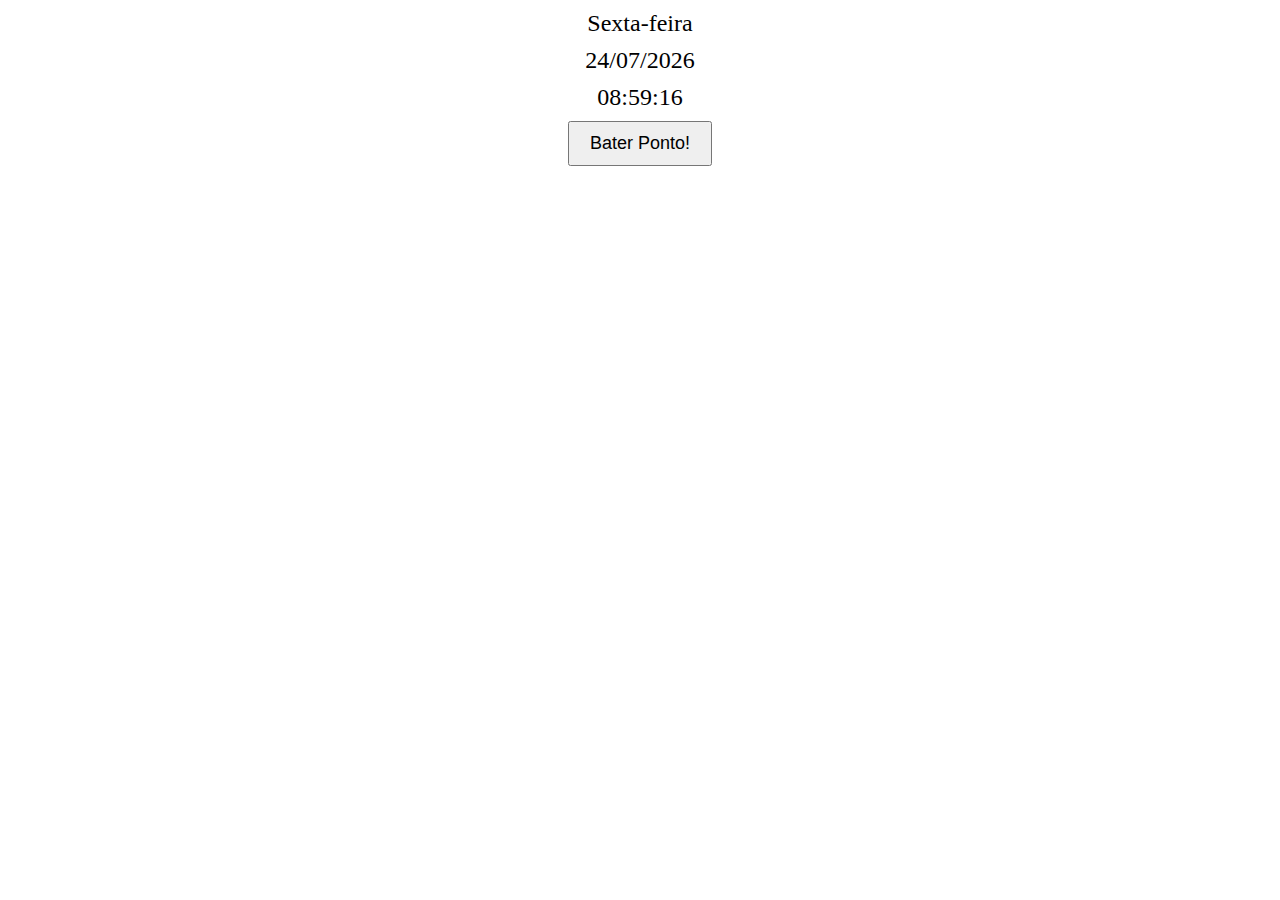
==== index.html @ 5f28b5cc "Aula 6 Geolocalização" ====
<!DOCTYPE html>
<html lang="PT-BR">
<head>
    <meta charset="UTF-8">
    <meta name="viewport" content="width=device-width, initial-scale=1.0">
    <title>Sistema de controle de ponto</title>
    <link rel="stylesheet" href="css/style.css">
</head>
<body>
    <div class="data-hora">
        <p id="diaSemana">Segunda-feira</p>
        <p id="diaMesAno">26/08/2024</p>
        <p id="horario">08:34:24</p>
    </div>
    <button id="btn-bater-ponto">Bater Ponto!</button> 
    
    <dialog id="dialog-ponto">
        <p id = "dialog-data">Data</p>
        <p id = "dialog-hora">Hora</p>
        <button id="btn-entrada">Entrada</button>
        <button id="btn-intervalo">Intervalo</button>
        <button id="btn-volta-intervalo">Volta Intervalo</button>
        <button id="btn-saida">Saída</button>
        <button id="btn-fechar">X</button>
    </dialog>   
    <script src="js/index.js"></script>
</body> 
</html>
---- css/style.css ----
.data-hora {
    text-align: center;
    font-size: 24px; 
}

.data-hora p {
    margin: 10px 0; 
}

button {
    font-size: 18px; 
    padding: 10px 20px; 
}

#btn-bater-ponto{
    display: block;
    margin: 0 auto;
}

/* Estilo do dialog */
dialog {
    position: relative; /* Necessário para posicionar o botão de fechar */
}

/* Estilo do botão de fechar */
#btn-fechar {
    position: absolute; /* Posiciona o botão absolutamente dentro do dialog */
    top: 10px; /* Distância do topo */
    right: 10px; /* Distância da borda direita */
    background: transparent; /* Fundo transparente */
    border: none; /* Sem borda */
    font-size: 24px; /* Tamanho do ícone "X" */
    color: #333; /* Cor do ícone */
    cursor: pointer; /* Cursor pointer para indicar que é clicável */
    padding: 0; /* Remove o preenchimento padrão */
}

/* Adiciona efeito hover para o botão de fechar */
#btn-fechar:hover {
    color: #f00; /* Muda a cor ao passar o mouse */
}

#data {
    font-size: 28px
}

#hora{
    font-size: 28px
}
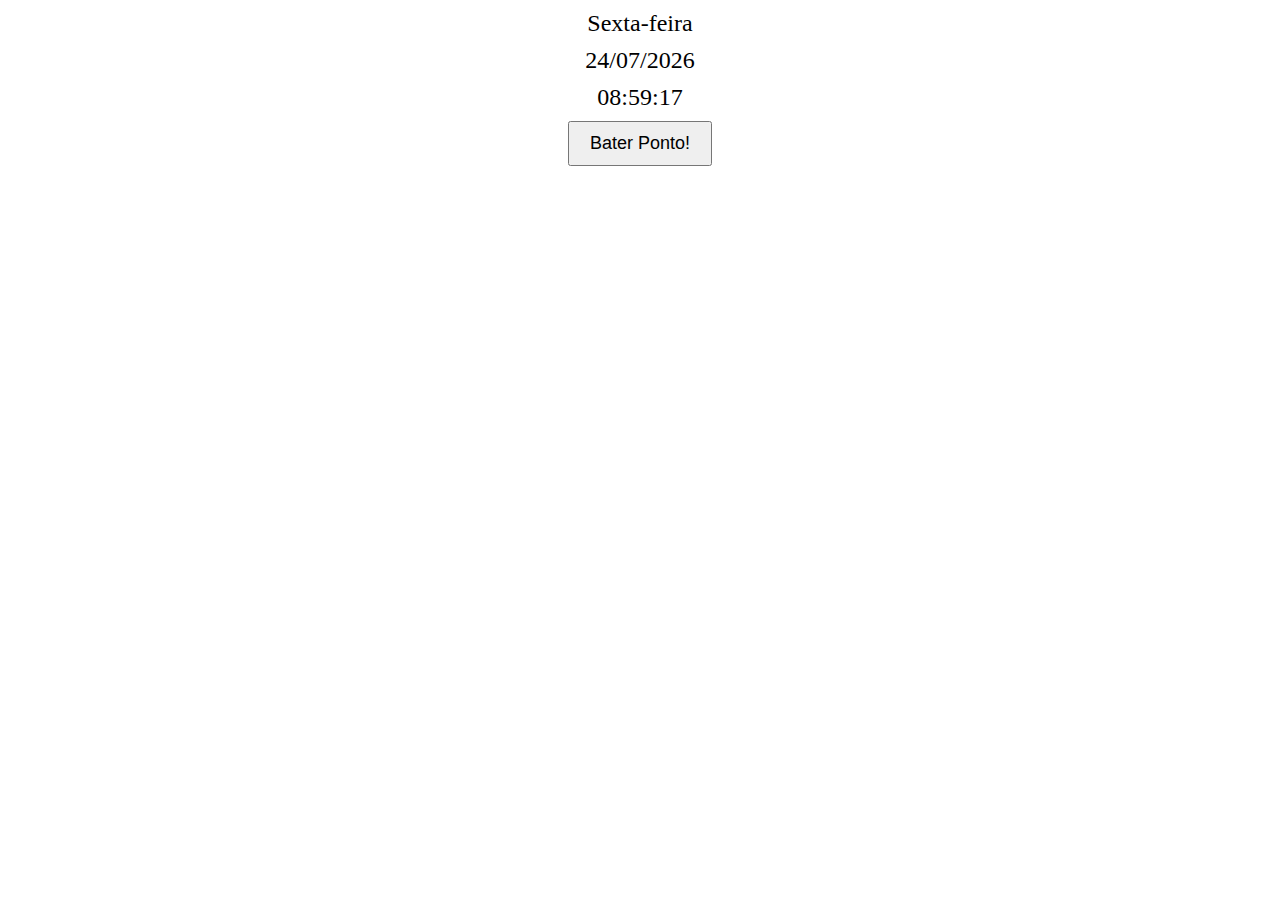
==== commit aa8d2ad0: "Atualizações no projeto de bater ponto melhorando o estilo da pagina e adicionando a função para reg" ====
--- a/index.html
+++ b/index.html
@@ -17,12 +17,18 @@
     <dialog id="dialog-ponto">
         <p id = "dialog-data">Data</p>
         <p id = "dialog-hora">Hora</p>
-        <button id="btn-entrada">Entrada</button>
-        <button id="btn-intervalo">Intervalo</button>
-        <button id="btn-volta-intervalo">Volta Intervalo</button>
-        <button id="btn-saida">Saída</button>
+        <select name="tipos-ponto" id="tipos-ponto">
+            <option value ="entrada">Entrada</option>
+            <option value ="intervalo">Intervalo</option>
+            <option value ="volta-intervalo">Volta do Intervalo</option>
+            <option value ="saida">Saida</option>
+        </select>
+        <button id="btn-registrar">Registrar Ponto</button>   
         <button id="btn-fechar">X</button>
-    </dialog>   
+    </dialog>
+    <div id="notification" class="notification">
+        <p id="notification-content"></p>
+    </div>   
     <script src="js/index.js"></script>
 </body> 
 </html>
--- a/css/style.css
+++ b/css/style.css
@@ -47,4 +47,68 @@
 
 #hora{
     font-size: 28px
+}
+
+/* Container para o select e o botão */
+.container {
+    display: flex; /* Alinha os elementos horizontalmente */
+    align-items: center; /* Alinha os itens no centro verticalmente */
+    gap: 10px; /* Espaço entre o select e o botão */
+    width: 100%; /* Largura do container */
+}
+
+/* Estilo para o select */
+#tipos-ponto {
+    flex: 1; /* Permite que o select ocupe o espaço disponível restante */
+    height: 50px; /* Ajuste a altura para coincidir com o botão */
+    font-size: 18px; /* Tamanho da fonte do select */
+    padding: 10px; /* Preenchimento interno */
+    box-sizing: border-box; /* Inclui bordas e preenchimento na largura total */
+    border: 2px solid #ccc; /* Aumenta a espessura da borda */
+    border-radius: 4px; /* Arredondamento dos cantos */
+    background-color: white; /* Cor de fundo do select */
+    color: black; /* Cor do texto do select */
+}
+
+/* Estilo para o botão de registrar ponto */
+#btn-registrar-ponto {
+    flex: 1; /* Permite que o botão ocupe o espaço disponível restante */
+    height: 50px; /* Ajuste a altura para coincidir com o select */
+    font-size: 18px; /* Tamanho da fonte do botão */
+    padding: 10px; /* Preenchimento interno */
+    box-sizing: border-box; /* Inclui bordas e preenchimento na largura total */
+    border: 2px solid #ccc; /* Aumenta a espessura da borda */
+    border-radius: 4px; /* Arredondamento dos cantos */
+    background-color: white; /* Cor de fundo do botão */
+    color: black; /* Cor do texto do botão */
+}
+
+/* CSS para a caixa de notificação */
+.notification {
+    position: fixed;
+    bottom: 20px;
+    right: 20px;
+    background-color: #f0f0f0; /* Cor de fundo mais clara para combinar com o estilo do botão */
+    color: #333; /* Cor do texto mais escura */
+    padding: 15px 25px; /* Aumenta o padding para uma aparência mais espaçosa */
+    border-radius: 8px; /* Arredondamento mais suave dos cantos */
+    box-shadow: 0 4px 8px rgba(0, 0, 0, 0.2); /* Adiciona uma sombra leve */
+    opacity: 0; /* Começa invisível */
+    transition: opacity 0.5s ease-in-out, transform 0.5s ease-in-out; /* Adiciona transição de transformação */
+    z-index: 1000; /* Garante que esteja acima de outros elementos */
+    font-size: 16px; /* Ajusta o tamanho da fonte */
+    max-width: 300px; /* Define uma largura máxima */
+    text-align: center; /* Centraliza o texto */
+}
+
+/* Estado visível */
+.notification.show {
+    opacity: 1;
+    transform: translateY(0); /* Move para a posição original */
+}
+
+/* Estado oculto */
+.notification.hide {
+    opacity: 0;
+    transform: translateY(20px); /* Move para fora da tela */
 }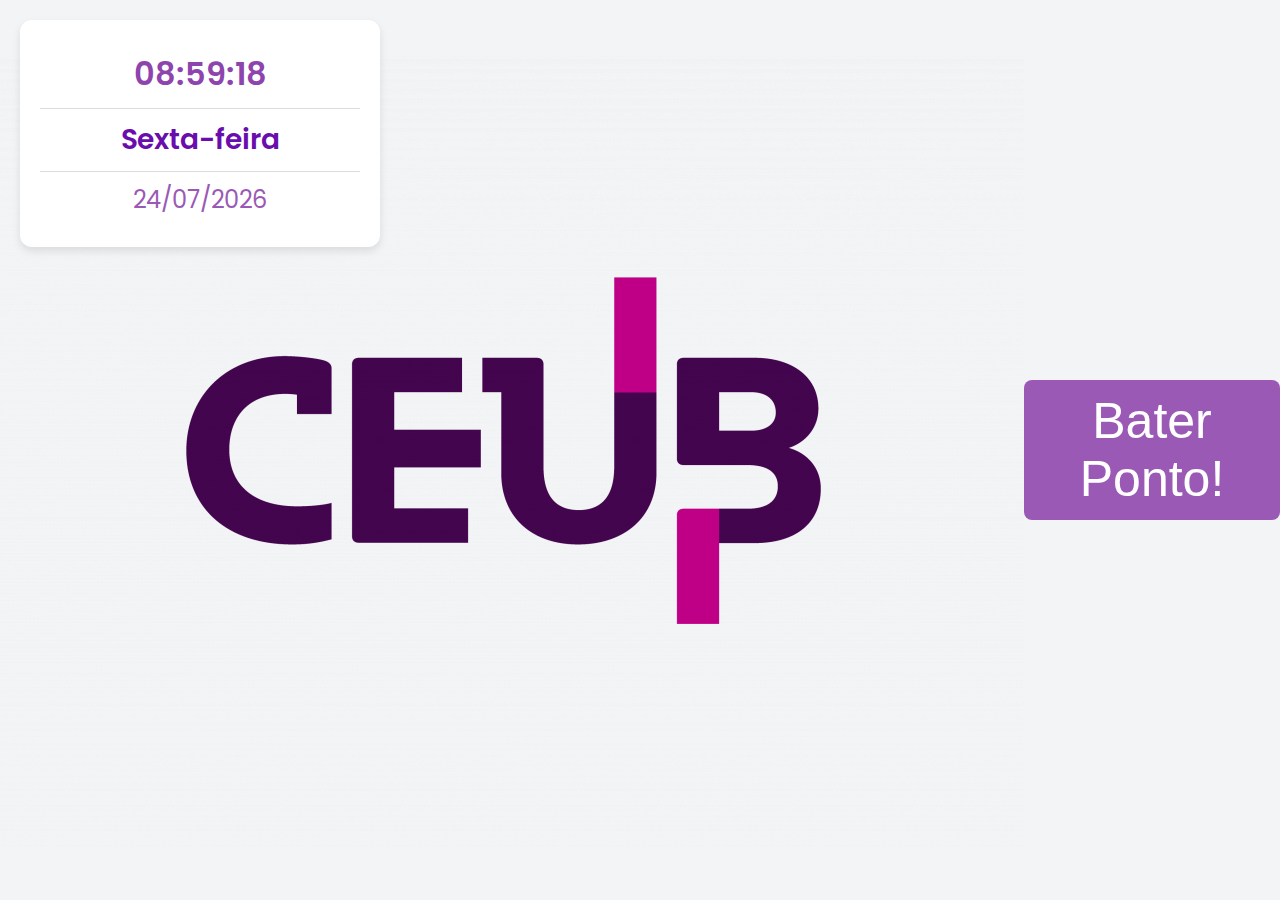
==== commit c3c03775: "Atualização css" ====
--- a/index.html
+++ b/index.html
@@ -1,6 +1,7 @@
 <!DOCTYPE html>
 <html lang="PT-BR">
 <head>
+    <link rel="stylesheet" href="https://fonts.googleapis.com/css2?family=Poppins:wght@300;400;600&display=swap">
     <meta charset="UTF-8">
     <meta name="viewport" content="width=device-width, initial-scale=1.0">
     <title>Sistema de controle de ponto</title>
@@ -8,22 +9,27 @@
 </head>
 <body>
     <div class="data-hora">
-        <p id="diaSemana">Segunda-feira</p>
-        <p id="diaMesAno">26/08/2024</p>
-        <p id="horario">08:34:24</p>
+        <p id="horario"></p>
+        <p id="diaSemana"></p>
+        <p id="diaMesAno"></p>
     </div>
+    <img src="images/Marca-ceub-versao-positiva-lilas-1024x791.png" alt="Descrição da Imagem" class="data-hora-imagem">
     <button id="btn-bater-ponto">Bater Ponto!</button> 
     
     <dialog id="dialog-ponto">
-        <p id = "dialog-data">Data</p>
-        <p id = "dialog-hora">Hora</p>
+        <p id="dialog-data">Data</p>
+        <p id="dialog-hora">Hora</p>
         <select name="tipos-ponto" id="tipos-ponto">
-            <option value ="entrada">Entrada</option>
-            <option value ="intervalo">Intervalo</option>
-            <option value ="volta-intervalo">Volta do Intervalo</option>
-            <option value ="saida">Saida</option>
+            <option value="entrada">Entrada</option>
+            <option value="intervalo">Intervalo</option>
+            <option value="volta-intervalo">Volta do Intervalo</option>
+            <option value="saida">Saída</option>
         </select>
-        <button id="btn-registrar">Registrar Ponto</button>   
+        <button id="btn-registrar">Registrar Ponto</button> 
+        <p id="ultimoRegistroTitulo"></p>
+        <p id="ultimoRegistroTipo"></p>
+        <p id="ultimoRegistroData"></p>
+        <p id="ultimoRegistroHora"></p>  
         <button id="btn-fechar">X</button>
     </dialog>
     <div id="notification" class="notification">
--- a/css/style.css
+++ b/css/style.css
@@ -1,86 +1,173 @@
-
+/* Estilo geral do corpo */
+body {
+    font-family: 'Segoe UI', Tahoma, Geneva, Verdana, sans-serif; /* Fonte padrão para o corpo */
+    background-color: #f3f4f6; /* Cor de fundo suave lilás claro */
+    color: #333; /* Texto escuro */
+    margin: 0;
+    padding: 0;
+    display: flex;
+    justify-content: center;
+    align-items: center;
+    height: 100vh;
+    position: relative; /* Necessário para a posição absoluta da data-hora */
+}
+
+/* Estilo geral da área de data e hora */
 .data-hora {
-    text-align: center;
-    font-size: 24px; 
-}
-
+    position: absolute; /* Posiciona a div no canto superior esquerdo */
+    top: 20px; /* Espaço do topo */
+    left: 20px; /* Espaço da borda esquerda */
+    background-color: #ffffff; /* Cor de fundo branca */
+    padding: 20px; /* Espaçamento interno */
+    border-radius: 12px; /* Cantos arredondados */
+    box-shadow: 0 4px 8px rgba(0, 0, 0, 0.1); /* Sombra suave */
+    width: 320px; /* Largura fixa */
+    font-family: 'Poppins', sans-serif; /* Usa a fonte Poppins */
+    color: #4b0082; /* Texto roxo escuro */
+    text-align: center; /* Centraliza o texto */
+}
+
+/* Estilo dos parágrafos dentro de data-hora */
 .data-hora p {
-    margin: 10px 0; 
-}
-
-button {
-    font-size: 18px; 
-    padding: 10px 20px; 
-}
-
-#btn-bater-ponto{
+    margin: 10px 0; /* Espaçamento entre os parágrafos */
+    font-size: 24px; /* Tamanho da fonte */
+    font-weight: 400; /* Peso da fonte normal */
+}
+
+/* Estilo específico para o dia da semana */
+#diaSemana {
+    font-size: 28px; /* Tamanho da fonte maior */
+    font-weight: 600; /* Peso da fonte negrito */
+    color: #6a0dad; /* Cor roxa mais escura */
+}
+
+/* Estilo específico para a data */
+#diaMesAno {
+    font-size: 24px; /* Tamanho da fonte padrão */
+    color: #9b59b6; /* Cor lilás suave */
+}
+
+/* Estilo específico para a hora */
+#horario {
+    font-size: 32px; /* Tamanho da fonte maior para destaque */
+    font-weight: 600; /* Peso da fonte negrito */
+    color: #8e44ad; /* Cor roxa intermediária */
+}
+
+/* Adiciona um pequeno espaçamento entre os elementos */
+.data-hora > p:not(:last-child) {
+    border-bottom: 1px solid #dcdcdc; /* Linha de separação suave */
+    padding-bottom: 10px; /* Espaço abaixo da linha de separação */
+}
+
+/* Estilo para a imagem abaixo da data e hora */
+.data-hora-imagem {
+
+    margin: 20px auto; /* Centraliza a imagem e adiciona espaço acima e abaixo */
+    max-width: 100%; /* Ajusta a imagem para caber dentro do contêiner */
+    
+}
+
+/* Estilo do botão de bater ponto */
+#btn-bater-ponto {
+    font-size: 50px; /* Tamanho da fonte do botão */
+    padding: 12px 24px; /* Espaçamento interno */
+    border: none; /* Remove bordas padrão */
+    border-radius: 8px; /* Cantos arredondados */
+    background-color: #9b59b6; /* Roxo suave */
+    color: white; /* Texto branco */
+    cursor: pointer; /* Indica que é clicável */
+    transition: background-color 0.3s ease, transform 0.2s ease; /* Transição suave */
+    margin: 20px; /* Espaçamento ao redor do botão */
     display: block;
     margin: 0 auto;
 }
 
+/* Efeito hover para o botão de bater ponto */
+#btn-bater-ponto:hover {
+    background-color: #8e44ad; /* Roxo mais escuro */
+    transform: scale(1.05); /* Leve aumento ao passar o mouse */
+}
+
+/* Estilo do botão de registrar ponto */
+#btn-registrar {
+    font-size: 16px; /* Tamanho da fonte do botão */
+    padding: 10px 20px; /* Espaçamento interno */
+    border: 1px solid #8e44ad; /* Borda roxa */
+    border-radius: 8px; /* Cantos arredondados */
+    background-color: #ffffff; /* Fundo branco */
+    color: #8e44ad; /* Texto roxo */
+    cursor: pointer; /* Indica que é clicável */
+    transition: background-color 0.3s ease, color 0.3s ease, transform 0.2s ease; /* Transição suave */
+}
+
+/* Efeito hover para o botão de registrar ponto */
+#btn-registrar:hover {
+    background-color: #8e44ad; /* Fundo roxo */
+    color: white; /* Texto branco */
+    transform: scale(1.05); /* Leve aumento ao passar o mouse */
+}
+
 /* Estilo do dialog */
 dialog {
+    border: none; /* Remove bordas padrão */
+    border-radius: 12px; /* Cantos arredondados */
+    background: #ffffff; /* Fundo branco */
+    padding: 20px; /* Espaçamento interno */
+    width: 90%;
+    max-width: 400px; /* Largura máxima */
+    box-shadow: 0 4px 8px rgba(0, 0, 0, 0.1); /* Sombra suave */
     position: relative; /* Necessário para posicionar o botão de fechar */
 }
 
-/* Estilo do botão de fechar */
+/* Estilo do botão de fechar no dialog */
 #btn-fechar {
-    position: absolute; /* Posiciona o botão absolutamente dentro do dialog */
-    top: 10px; /* Distância do topo */
-    right: 10px; /* Distância da borda direita */
-    background: transparent; /* Fundo transparente */
-    border: none; /* Sem borda */
-    font-size: 24px; /* Tamanho do ícone "X" */
-    color: #333; /* Cor do ícone */
-    cursor: pointer; /* Cursor pointer para indicar que é clicável */
-    padding: 0; /* Remove o preenchimento padrão */
-}
-
-/* Adiciona efeito hover para o botão de fechar */
+    position: absolute;
+    top: 10px;
+    right: 10px;
+    background: transparent;
+    border: none;
+    font-size: 20px;
+    color: #8e44ad; /* Cor roxa */
+    cursor: pointer;
+}
+
+/* Efeito hover para o botão de fechar */
 #btn-fechar:hover {
-    color: #f00; /* Muda a cor ao passar o mouse */
-}
-
-#data {
-    font-size: 28px
-}
-
-#hora{
-    font-size: 28px
+    color: #d9534f; /* Vermelho ao passar o mouse */
+}
+
+/* Estilo do conteúdo do dialog */
+#dialog-data, #dialog-hora {
+    font-size: 18px; /* Tamanho da fonte dos detalhes */
+    margin-bottom: 15px; /* Espaçamento entre os detalhes */
+    color: #4b0082; /* Texto roxo escuro */
 }
 
 /* Container para o select e o botão */
 .container {
-    display: flex; /* Alinha os elementos horizontalmente */
-    align-items: center; /* Alinha os itens no centro verticalmente */
-    gap: 10px; /* Espaço entre o select e o botão */
-    width: 100%; /* Largura do container */
+    display: flex;
+    align-items: center;
+    gap: 12px; /* Espaço entre o select e o botão */
+    margin-top: 20px;
 }
 
 /* Estilo para o select */
 #tipos-ponto {
-    flex: 1; /* Permite que o select ocupe o espaço disponível restante */
-    height: 50px; /* Ajuste a altura para coincidir com o botão */
-    font-size: 18px; /* Tamanho da fonte do select */
-    padding: 10px; /* Preenchimento interno */
-    box-sizing: border-box; /* Inclui bordas e preenchimento na largura total */
-    border: 2px solid #ccc; /* Aumenta a espessura da borda */
-    border-radius: 4px; /* Arredondamento dos cantos */
-    background-color: white; /* Cor de fundo do select */
-    color: black; /* Cor do texto do select */
-}
-
-/* Estilo para o botão de registrar ponto */
-#btn-registrar-ponto {
-    flex: 1; /* Permite que o botão ocupe o espaço disponível restante */
-    height: 50px; /* Ajuste a altura para coincidir com o select */
-    font-size: 18px; /* Tamanho da fonte do botão */
-    padding: 10px; /* Preenchimento interno */
-    box-sizing: border-box; /* Inclui bordas e preenchimento na largura total */
-    border: 2px solid #ccc; /* Aumenta a espessura da borda */
-    border-radius: 4px; /* Arredondamento dos cantos */
-    background-color: white; /* Cor de fundo do botão */
-    color: black; /* Cor do texto do botão */
+    flex: 1;
+    height: 40px; /* Altura ajustada */
+    font-size: 16px; /* Tamanho da fonte ajustado */
+    padding: 8px;
+    border: 1px solid #dcdcdc; /* Borda cinza suave */
+    border-radius: 4px; /* Cantos arredondados */
+    background-color: #f9f9f9; /* Cor de fundo suave */
+    color: #333; /* Cor do texto do select */
+    transition: border-color 0.3s ease; /* Transição suave para a borda */
+}
+
+/* Efeito hover para o select */
+#tipos-ponto:hover {
+    border-color: #8e44ad; /* Borda roxa ao passar o mouse */
 }
 
 /* CSS para a caixa de notificação */
@@ -88,27 +175,27 @@
     position: fixed;
     bottom: 20px;
     right: 20px;
-    background-color: #f0f0f0; /* Cor de fundo mais clara para combinar com o estilo do botão */
-    color: #333; /* Cor do texto mais escura */
-    padding: 15px 25px; /* Aumenta o padding para uma aparência mais espaçosa */
-    border-radius: 8px; /* Arredondamento mais suave dos cantos */
-    box-shadow: 0 4px 8px rgba(0, 0, 0, 0.2); /* Adiciona uma sombra leve */
-    opacity: 0; /* Começa invisível */
-    transition: opacity 0.5s ease-in-out, transform 0.5s ease-in-out; /* Adiciona transição de transformação */
-    z-index: 1000; /* Garante que esteja acima de outros elementos */
-    font-size: 16px; /* Ajusta o tamanho da fonte */
-    max-width: 300px; /* Define uma largura máxima */
-    text-align: center; /* Centraliza o texto */
-}
-
-/* Estado visível */
+    background-color: #ffffff; /* Fundo branco */
+    color: #4b0082; /* Texto roxo escuro */
+    padding: 15px 20px;
+    border-radius: 12px;
+    box-shadow: 0 4px 8px rgba(0, 0, 0, 0.1); /* Sombra suave */
+    opacity: 0;
+    transition: opacity 0.5s ease, transform 0.5s ease;
+    z-index: 1000;
+    font-size: 16px;
+    max-width: 300px;
+    text-align: center;
+}
+
+/* Estado visível da notificação */
 .notification.show {
     opacity: 1;
-    transform: translateY(0); /* Move para a posição original */
-}
-
-/* Estado oculto */
+    transform: translateY(0);
+}
+
+/* Estado oculto da notificação */
 .notification.hide {
     opacity: 0;
-    transform: translateY(20px); /* Move para fora da tela */
-}+    transform: translateY(20px);
+}
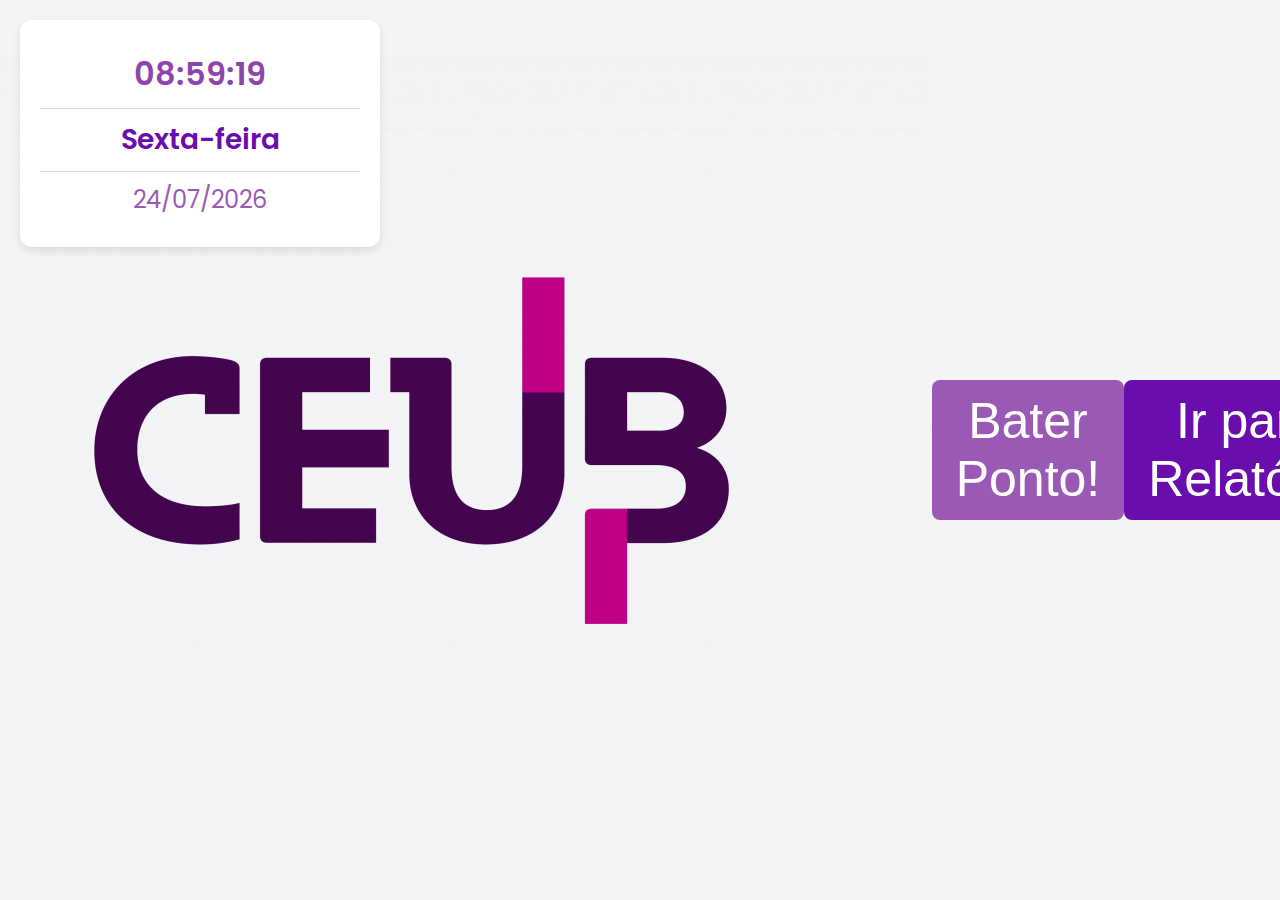
==== commit de7f18ef: "Atualização de funcionalidades" ====
--- a/index.html
+++ b/index.html
@@ -4,7 +4,7 @@
     <link rel="stylesheet" href="https://fonts.googleapis.com/css2?family=Poppins:wght@300;400;600&display=swap">
     <meta charset="UTF-8">
     <meta name="viewport" content="width=device-width, initial-scale=1.0">
-    <title>Sistema de controle de ponto</title>
+    <title>Sistema de Controle de Ponto</title>
     <link rel="stylesheet" href="css/style.css">
 </head>
 <body>
@@ -14,27 +14,37 @@
         <p id="diaMesAno"></p>
     </div>
     <img src="images/Marca-ceub-versao-positiva-lilas-1024x791.png" alt="Descrição da Imagem" class="data-hora-imagem">
-    <button id="btn-bater-ponto">Bater Ponto!</button> 
+    <button id="btn-bater-ponto">Bater Ponto!</button>
+    <button id="btn-ir-relatorio">Ir para Relatório</button> <!-- Novo botão para ir à página de relatório -->
     
     <dialog id="dialog-ponto">
         <p id="dialog-data">Data</p>
         <p id="dialog-hora">Hora</p>
+        
+        <label for="dataPonto">Selecione uma data para o ponto (se diferente de hoje):</label>
+        <input type="date" id="dataPonto" name="dataPonto" max="">
+
         <select name="tipos-ponto" id="tipos-ponto">
             <option value="entrada">Entrada</option>
             <option value="intervalo">Intervalo</option>
             <option value="volta-intervalo">Volta do Intervalo</option>
             <option value="saida">Saída</option>
         </select>
-        <button id="btn-registrar">Registrar Ponto</button> 
+
+        <button id="btn-registrar">Registrar Ponto</button>
+
         <p id="ultimoRegistroTitulo"></p>
         <p id="ultimoRegistroTipo"></p>
         <p id="ultimoRegistroData"></p>
         <p id="ultimoRegistroHora"></p>  
+
         <button id="btn-fechar">X</button>
     </dialog>
+
     <div id="notification" class="notification">
         <p id="notification-content"></p>
     </div>   
+
     <script src="js/index.js"></script>
 </body> 
 </html>
--- a/css/style.css
+++ b/css/style.css
@@ -86,6 +86,27 @@
 /* Efeito hover para o botão de bater ponto */
 #btn-bater-ponto:hover {
     background-color: #8e44ad; /* Roxo mais escuro */
+    transform: scale(1.05); /* Leve aumento ao passar o mouse */
+}
+
+/* Estilo do botão de ir para relatório */
+#btn-ir-relatorio {
+    font-size: 50px; /* Tamanho da fonte do botão */
+    padding: 12px 24px; /* Espaçamento interno */
+    border: none; /* Remove bordas padrão */
+    border-radius: 8px; /* Cantos arredondados */
+    background-color: #6a0dad; /* Roxo escuro */
+    color: white; /* Texto branco */
+    cursor: pointer; /* Indica que é clicável */
+    transition: background-color 0.3s ease, transform 0.2s ease; /* Transição suave */
+    margin: 20px; /* Espaçamento ao redor do botão */
+    display: block;
+    margin: 0 auto;
+}
+
+/* Efeito hover para o botão de ir para relatório */
+#btn-ir-relatorio:hover {
+    background-color: #5a0a9e; /* Roxo mais escuro ao passar o mouse */
     transform: scale(1.05); /* Leve aumento ao passar o mouse */
 }
 
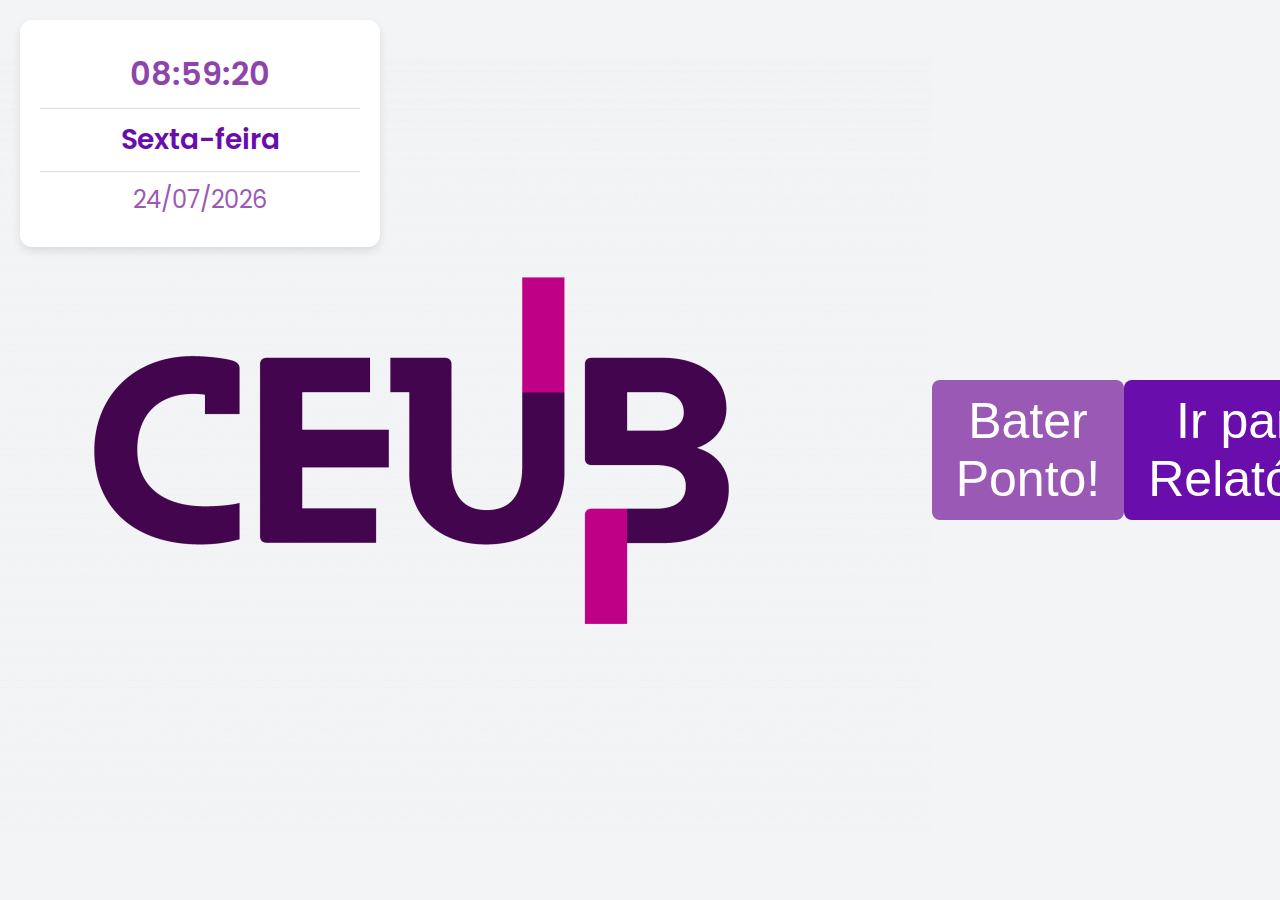
==== commit 1f3ff945: "Atualizando funcionalidades" ====
--- a/index.html
+++ b/index.html
@@ -21,6 +21,15 @@
         <p id="dialog-data">Data</p>
         <p id="dialog-hora">Hora</p>
         
+        <label for="nome">Nome:</label>
+        <input type="text" id="nome" name="nome" required>
+
+        <label for="sobrenome">Sobrenome:</label>
+        <input type="text" id="sobrenome" name="sobrenome" required>
+
+        <label for="cpf">CPF:</label>
+        <input type="text" id="cpf" name="cpf" placeholder="XXX.XXX.XXX-XX" required>
+
         <label for="dataPonto">Selecione uma data para o ponto (se diferente de hoje):</label>
         <input type="date" id="dataPonto" name="dataPonto" max="">
 
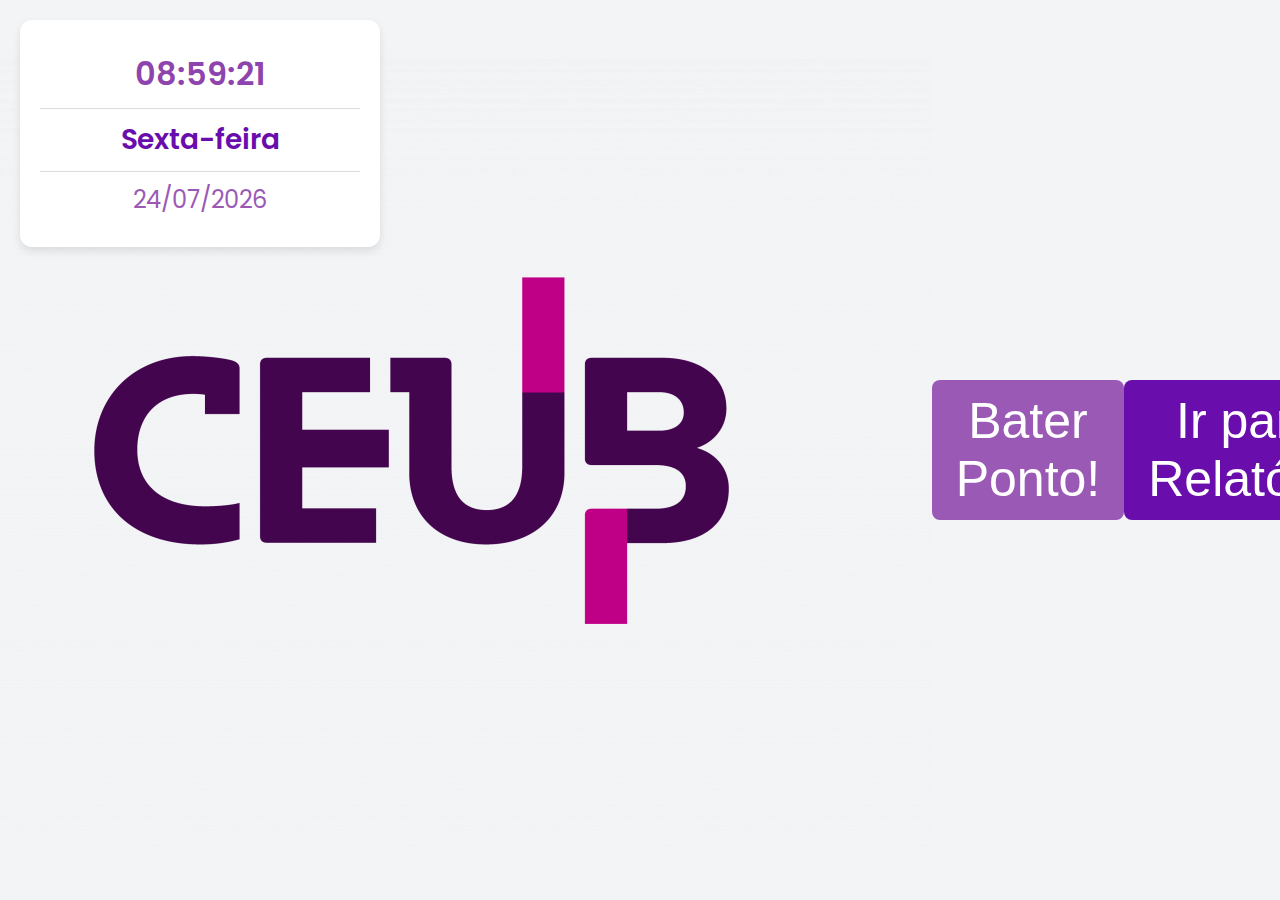
==== commit da0ae22e: "Atualização tabela de registros" ====
--- a/index.html
+++ b/index.html
@@ -56,4 +56,4 @@
 
     <script src="js/index.js"></script>
 </body> 
-</html>
+</html>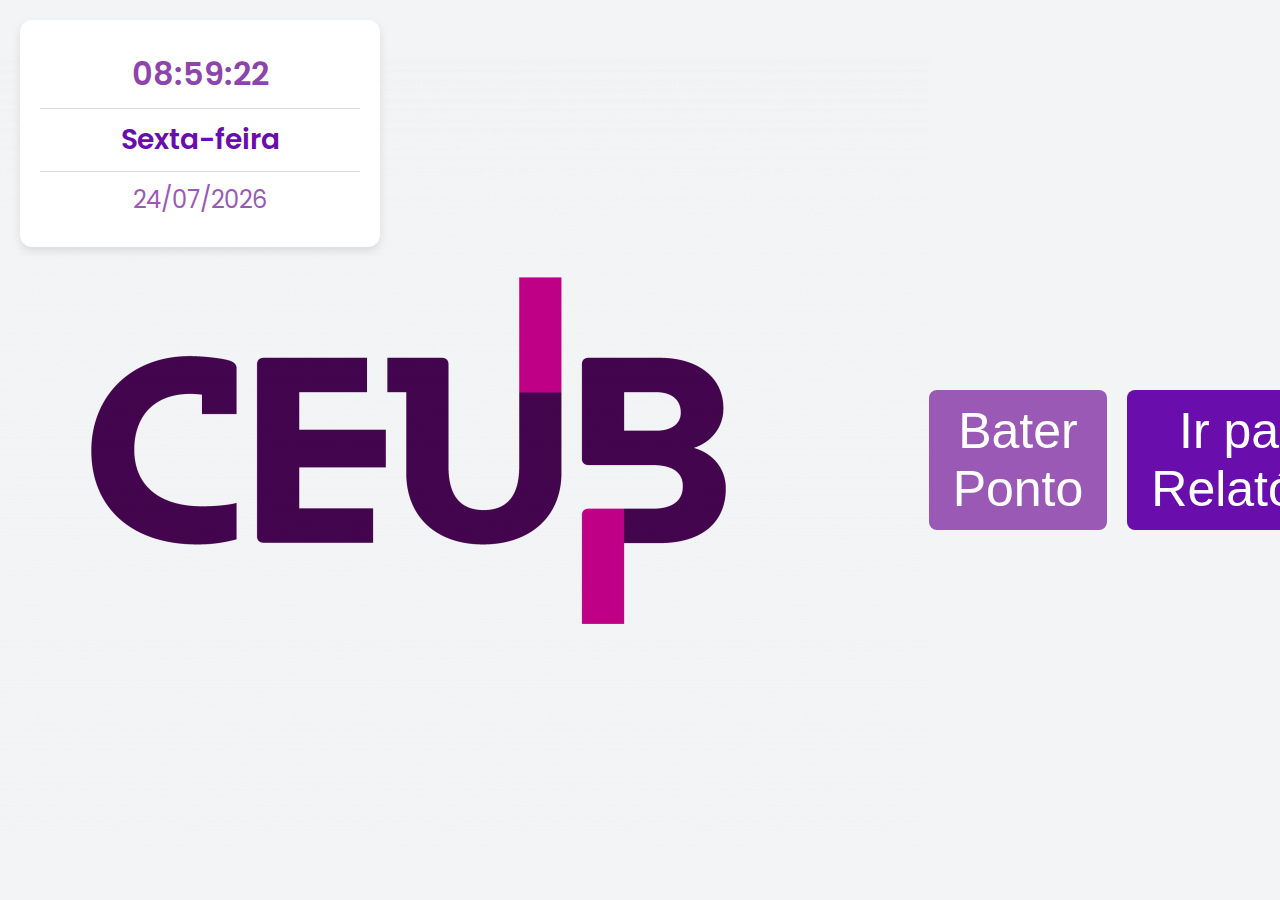
==== commit 9f4b5fe6: "ajustes feitos para adicionar justificativa, upload de arquivo e ao editar faz uma marcação diferent" ====
--- a/index.html
+++ b/index.html
@@ -14,8 +14,11 @@
         <p id="diaMesAno"></p>
     </div>
     <img src="images/Marca-ceub-versao-positiva-lilas-1024x791.png" alt="Descrição da Imagem" class="data-hora-imagem">
-    <button id="btn-bater-ponto">Bater Ponto!</button>
-    <button id="btn-ir-relatorio">Ir para Relatório</button> <!-- Novo botão para ir à página de relatório -->
+    
+    <div class="button-container">
+        <button id="btn-bater-ponto">Bater Ponto</button>
+        <button id="btn-ir-relatorio">Ir para Relatório</button>
+    </div> <!-- Novo botão para ir à página de relatório -->
     
     <dialog id="dialog-ponto">
         <p id="dialog-data">Data</p>
@@ -30,7 +33,7 @@
         <label for="cpf">CPF:</label>
         <input type="text" id="cpf" name="cpf" placeholder="XXX.XXX.XXX-XX" required>
 
-        <label for="dataPonto">Selecione uma data para o ponto (se diferente de hoje):</label>
+        <label for="dataPonto">Selecione uma data para o ponto:</label>
         <input type="date" id="dataPonto" name="dataPonto" max="">
 
         <select name="tipos-ponto" id="tipos-ponto">
@@ -39,6 +42,13 @@
             <option value="volta-intervalo">Volta do Intervalo</option>
             <option value="saida">Saída</option>
         </select>
+
+        <label for="justificativa">Justificativa (opcional):</label>
+        <textarea id="justificativa" placeholder="Justifique sua falta aqui"></textarea>
+
+        <label for="arquivo">Anexar Arquivo (opcional):</label>
+        <input type="file" id="arquivo">
+
 
         <button id="btn-registrar">Registrar Ponto</button>
 
--- a/css/style.css
+++ b/css/style.css
@@ -1,147 +1,151 @@
 /* Estilo geral do corpo */
 body {
-    font-family: 'Segoe UI', Tahoma, Geneva, Verdana, sans-serif; /* Fonte padrão para o corpo */
-    background-color: #f3f4f6; /* Cor de fundo suave lilás claro */
-    color: #333; /* Texto escuro */
+    font-family: 'Segoe UI', Tahoma, Geneva, Verdana, sans-serif;
+    background-color: #f3f4f6;
+    color: #333;
     margin: 0;
     padding: 0;
     display: flex;
     justify-content: center;
     align-items: center;
     height: 100vh;
-    position: relative; /* Necessário para a posição absoluta da data-hora */
+    position: relative;
 }
 
 /* Estilo geral da área de data e hora */
 .data-hora {
-    position: absolute; /* Posiciona a div no canto superior esquerdo */
-    top: 20px; /* Espaço do topo */
-    left: 20px; /* Espaço da borda esquerda */
-    background-color: #ffffff; /* Cor de fundo branca */
-    padding: 20px; /* Espaçamento interno */
-    border-radius: 12px; /* Cantos arredondados */
-    box-shadow: 0 4px 8px rgba(0, 0, 0, 0.1); /* Sombra suave */
-    width: 320px; /* Largura fixa */
-    font-family: 'Poppins', sans-serif; /* Usa a fonte Poppins */
+    position: absolute;
+    top: 20px;
+    left: 20px;
+    background-color: #ffffff;
+    padding: 20px;
+    border-radius: 12px;
+    box-shadow: 0 4px 8px rgba(0, 0, 0, 0.1);
+    width: 320px;
+    font-family: 'Poppins', sans-serif;
+    color: #4b0082;
+    text-align: center;
+}
+
+.data-hora p {
+    margin: 10px 0;
+    font-size: 24px;
+    font-weight: 400;
+}
+
+#diaSemana {
+    font-size: 28px;
+    font-weight: 600;
+    color: #6a0dad;
+}
+
+#diaMesAno {
+    font-size: 24px;
+    color: #9b59b6;
+}
+
+#horario {
+    font-size: 32px;
+    font-weight: 600;
+    color: #8e44ad;
+}
+
+.data-hora > p:not(:last-child) {
+    border-bottom: 1px solid #dcdcdc;
+    padding-bottom: 10px;
+}
+
+.data-hora-imagem {
+    display: block; /* Torna a imagem um elemento de bloco */
+    margin: 20px auto; /* Centraliza horizontalmente */
+    max-width: 100%; /* Garante que a imagem não ultrapasse o tamanho do contêiner */
+}
+
+/* Colocar os botões um ao lado do outro */
+.button-container {
+    display: flex; /* Aplica flexbox */
+    justify-content: center; /* Centraliza os botões horizontalmente */
+    gap: 20px; /* Espaçamento entre os botões */
+    margin-top: 20px; /* Espaçamento superior */
+}
+
+
+
+input[type="text"],
+input[type="date"],
+textarea,
+input[type="file"] {
+    width: 100%; /* Largura completa */
+    padding: 10px; /* Espaçamento interno */
+    margin: 10px 0 20px 0; /* Espaço entre os campos */
+    border: 1px solid #dcdcdc; /* Borda cinza suave */
+    border-radius: 8px; /* Cantos arredondados */
+    font-size: 16px; /* Tamanho da fonte */
+    background-color: #f9f9f9; /* Fundo suave */
+    color: #333; /* Cor do texto */
+    box-sizing: border-box; /* Para garantir que o padding não afete o tamanho total */
+    transition: border-color 0.3s ease; /* Transição suave para a borda */
+}
+
+/* Efeito hover e foco nos campos */
+input[type="text"]:focus,
+input[type="date"]:focus,
+textarea:focus,
+input[type="file"]:focus {
+    border-color: #8e44ad; /* Borda roxa ao focar */
+    outline: none; /* Remove o outline padrão */
+}
+
+/* Estilo para o textarea (Justificativa) */
+textarea {
+    height: 100px; /* Altura ajustada */
+    resize: vertical; /* Permite redimensionar verticalmente */
+}
+
+/* Estilo dos labels para os campos */
+label {
+    font-size: 16px; /* Tamanho da fonte */
+    font-weight: 600; /* Peso da fonte */
     color: #4b0082; /* Texto roxo escuro */
-    text-align: center; /* Centraliza o texto */
-}
-
-/* Estilo dos parágrafos dentro de data-hora */
-.data-hora p {
-    margin: 10px 0; /* Espaçamento entre os parágrafos */
-    font-size: 24px; /* Tamanho da fonte */
-    font-weight: 400; /* Peso da fonte normal */
-}
-
-/* Estilo específico para o dia da semana */
-#diaSemana {
-    font-size: 28px; /* Tamanho da fonte maior */
-    font-weight: 600; /* Peso da fonte negrito */
-    color: #6a0dad; /* Cor roxa mais escura */
-}
-
-/* Estilo específico para a data */
-#diaMesAno {
-    font-size: 24px; /* Tamanho da fonte padrão */
-    color: #9b59b6; /* Cor lilás suave */
-}
-
-/* Estilo específico para a hora */
-#horario {
-    font-size: 32px; /* Tamanho da fonte maior para destaque */
-    font-weight: 600; /* Peso da fonte negrito */
-    color: #8e44ad; /* Cor roxa intermediária */
-}
-
-/* Adiciona um pequeno espaçamento entre os elementos */
-.data-hora > p:not(:last-child) {
-    border-bottom: 1px solid #dcdcdc; /* Linha de separação suave */
-    padding-bottom: 10px; /* Espaço abaixo da linha de separação */
-}
-
-/* Estilo para a imagem abaixo da data e hora */
-.data-hora-imagem {
-
-    margin: 20px auto; /* Centraliza a imagem e adiciona espaço acima e abaixo */
-    max-width: 100%; /* Ajusta a imagem para caber dentro do contêiner */
-    
-}
-
-/* Estilo do botão de bater ponto */
-#btn-bater-ponto {
-    font-size: 50px; /* Tamanho da fonte do botão */
-    padding: 12px 24px; /* Espaçamento interno */
-    border: none; /* Remove bordas padrão */
+    display: block; /* Exibe o label como bloco */
+    margin-bottom: 8px; /* Espaço abaixo do label */
+}
+
+/* Estilo para o botão de anexar arquivo */
+input[type="file"] {
+    padding: 5px; /* Pequeno padding para o botão */
+}
+
+/* Estilo geral para o select */
+select {
+    width: 100%; /* Largura completa */
+    padding: 10px; /* Espaçamento interno */
+    margin: 10px 0 20px 0; /* Espaço entre os campos */
+    border: 1px solid #dcdcdc; /* Borda cinza suave */
     border-radius: 8px; /* Cantos arredondados */
-    background-color: #9b59b6; /* Roxo suave */
-    color: white; /* Texto branco */
-    cursor: pointer; /* Indica que é clicável */
-    transition: background-color 0.3s ease, transform 0.2s ease; /* Transição suave */
-    margin: 20px; /* Espaçamento ao redor do botão */
+    font-size: 16px; /* Tamanho da fonte */
+    background-color: #f9f9f9; /* Fundo suave */
+    color: #333; /* Cor do texto */
+    transition: border-color 0.3s ease; /* Transição suave para a borda */
+}
+
+/* Efeito hover e foco no select */
+select:focus {
+    border-color: #8e44ad; /* Borda roxa ao focar */
+    outline: none; /* Remove o outline padrão */
+}
+button {
+    font-size: 50px;
+    padding: 12px 24px;
+    border: none;
+    border-radius: 8px;
+    color: white;
+    cursor: pointer;
+    transition: background-color 0.3s ease, transform 0.2s ease;
+    margin: 20px auto;
     display: block;
-    margin: 0 auto;
-}
-
-/* Efeito hover para o botão de bater ponto */
-#btn-bater-ponto:hover {
-    background-color: #8e44ad; /* Roxo mais escuro */
-    transform: scale(1.05); /* Leve aumento ao passar o mouse */
-}
-
-/* Estilo do botão de ir para relatório */
-#btn-ir-relatorio {
-    font-size: 50px; /* Tamanho da fonte do botão */
-    padding: 12px 24px; /* Espaçamento interno */
-    border: none; /* Remove bordas padrão */
-    border-radius: 8px; /* Cantos arredondados */
-    background-color: #6a0dad; /* Roxo escuro */
-    color: white; /* Texto branco */
-    cursor: pointer; /* Indica que é clicável */
-    transition: background-color 0.3s ease, transform 0.2s ease; /* Transição suave */
-    margin: 20px; /* Espaçamento ao redor do botão */
-    display: block;
-    margin: 0 auto;
-}
-
-/* Efeito hover para o botão de ir para relatório */
-#btn-ir-relatorio:hover {
-    background-color: #5a0a9e; /* Roxo mais escuro ao passar o mouse */
-    transform: scale(1.05); /* Leve aumento ao passar o mouse */
-}
-
-/* Estilo do botão de registrar ponto */
-#btn-registrar {
-    font-size: 16px; /* Tamanho da fonte do botão */
-    padding: 10px 20px; /* Espaçamento interno */
-    border: 1px solid #8e44ad; /* Borda roxa */
-    border-radius: 8px; /* Cantos arredondados */
-    background-color: #ffffff; /* Fundo branco */
-    color: #8e44ad; /* Texto roxo */
-    cursor: pointer; /* Indica que é clicável */
-    transition: background-color 0.3s ease, color 0.3s ease, transform 0.2s ease; /* Transição suave */
-}
-
-/* Efeito hover para o botão de registrar ponto */
-#btn-registrar:hover {
-    background-color: #8e44ad; /* Fundo roxo */
-    color: white; /* Texto branco */
-    transform: scale(1.05); /* Leve aumento ao passar o mouse */
-}
-
-/* Estilo do dialog */
-dialog {
-    border: none; /* Remove bordas padrão */
-    border-radius: 12px; /* Cantos arredondados */
-    background: #ffffff; /* Fundo branco */
-    padding: 20px; /* Espaçamento interno */
-    width: 90%;
-    max-width: 400px; /* Largura máxima */
-    box-shadow: 0 4px 8px rgba(0, 0, 0, 0.1); /* Sombra suave */
-    position: relative; /* Necessário para posicionar o botão de fechar */
-}
-
-/* Estilo do botão de fechar no dialog */
+}
+
 #btn-fechar {
     position: absolute;
     top: 10px;
@@ -149,58 +153,52 @@
     background: transparent;
     border: none;
     font-size: 20px;
-    color: #8e44ad; /* Cor roxa */
+    color: #8e44ad;
     cursor: pointer;
 }
 
-/* Efeito hover para o botão de fechar */
 #btn-fechar:hover {
-    color: #d9534f; /* Vermelho ao passar o mouse */
-}
-
-/* Estilo do conteúdo do dialog */
+    color: #d9534f;
+}
+
 #dialog-data, #dialog-hora {
-    font-size: 18px; /* Tamanho da fonte dos detalhes */
-    margin-bottom: 15px; /* Espaçamento entre os detalhes */
-    color: #4b0082; /* Texto roxo escuro */
-}
-
-/* Container para o select e o botão */
+    font-size: 18px;
+    margin-bottom: 15px;
+    color: #4b0082;
+}
+
 .container {
     display: flex;
     align-items: center;
-    gap: 12px; /* Espaço entre o select e o botão */
+    gap: 12px;
     margin-top: 20px;
 }
 
-/* Estilo para o select */
 #tipos-ponto {
     flex: 1;
-    height: 40px; /* Altura ajustada */
-    font-size: 16px; /* Tamanho da fonte ajustado */
+    height: 40px;
+    font-size: 16px;
     padding: 8px;
-    border: 1px solid #dcdcdc; /* Borda cinza suave */
-    border-radius: 4px; /* Cantos arredondados */
-    background-color: #f9f9f9; /* Cor de fundo suave */
-    color: #333; /* Cor do texto do select */
-    transition: border-color 0.3s ease; /* Transição suave para a borda */
-}
-
-/* Efeito hover para o select */
+    border: 1px solid #dcdcdc;
+    border-radius: 4px;
+    background-color: #f9f9f9;
+    color: #333;
+    transition: border-color 0.3s ease;
+}
+
 #tipos-ponto:hover {
-    border-color: #8e44ad; /* Borda roxa ao passar o mouse */
-}
-
-/* CSS para a caixa de notificação */
+    border-color: #8e44ad;
+}
+
 .notification {
     position: fixed;
     bottom: 20px;
     right: 20px;
-    background-color: #ffffff; /* Fundo branco */
-    color: #4b0082; /* Texto roxo escuro */
+    background-color: #ffffff;
+    color: #4b0082;
     padding: 15px 20px;
     border-radius: 12px;
-    box-shadow: 0 4px 8px rgba(0, 0, 0, 0.1); /* Sombra suave */
+    box-shadow: 0 4px 8px rgba(0, 0, 0, 0.1);
     opacity: 0;
     transition: opacity 0.5s ease, transform 0.5s ease;
     z-index: 1000;
@@ -209,14 +207,46 @@
     text-align: center;
 }
 
-/* Estado visível da notificação */
 .notification.show {
     opacity: 1;
     transform: translateY(0);
 }
 
-/* Estado oculto da notificação */
 .notification.hide {
     opacity: 0;
     transform: translateY(20px);
 }
+button {
+    font-size: 50px;
+    padding: 12px 24px;
+    border: none;
+    border-radius: 8px;
+    color: white;
+    cursor: pointer;
+    transition: background-color 0.3s ease, transform 0.2s ease;
+    margin: 20px auto;
+    display: block;
+}
+
+#btn-bater-ponto {
+    background-color: #9b59b6;
+}
+
+#btn-bater-ponto:hover {
+    background-color: #8e44ad;
+    transform: scale(1.05);
+}
+
+#btn-ir-relatorio {
+    background-color: #6a0dad;
+}
+
+#btn-ir-relatorio:hover {
+    background-color: #5a0a9e;
+    transform: scale(1.05);
+}
+#btn-registrar {
+    background-color: #9b59b6;
+    font-size: 20px; /* Diminui o tamanho da fonte */
+    padding: 8px 16px; /* Diminui o padding */
+}
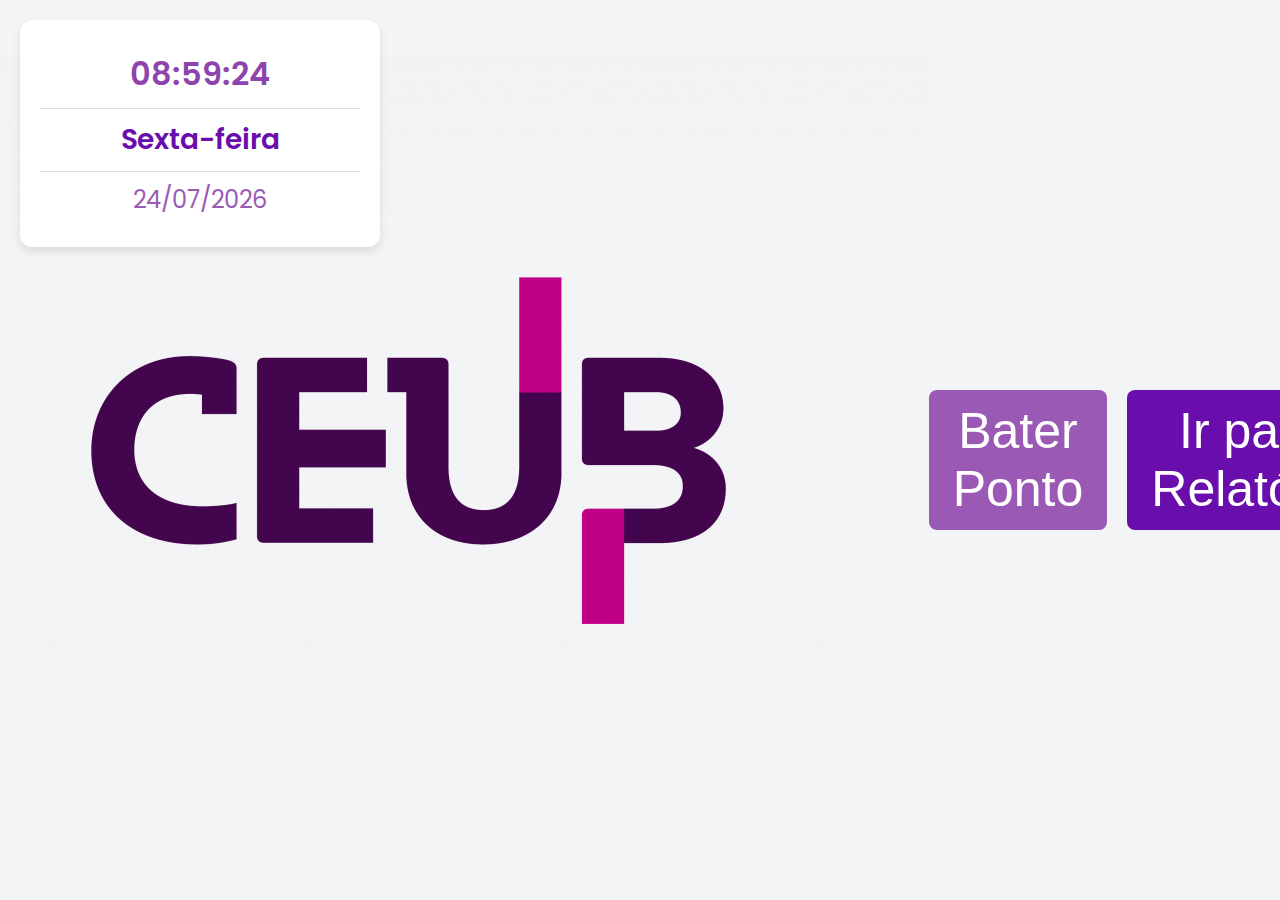
==== commit 1ba886d6: "ajustes finais" ====
--- a/index.html
+++ b/index.html
@@ -18,7 +18,7 @@
     <div class="button-container">
         <button id="btn-bater-ponto">Bater Ponto</button>
         <button id="btn-ir-relatorio">Ir para Relatório</button>
-    </div> <!-- Novo botão para ir à página de relatório -->
+    </div> 
     
     <dialog id="dialog-ponto">
         <p id="dialog-data">Data</p>
